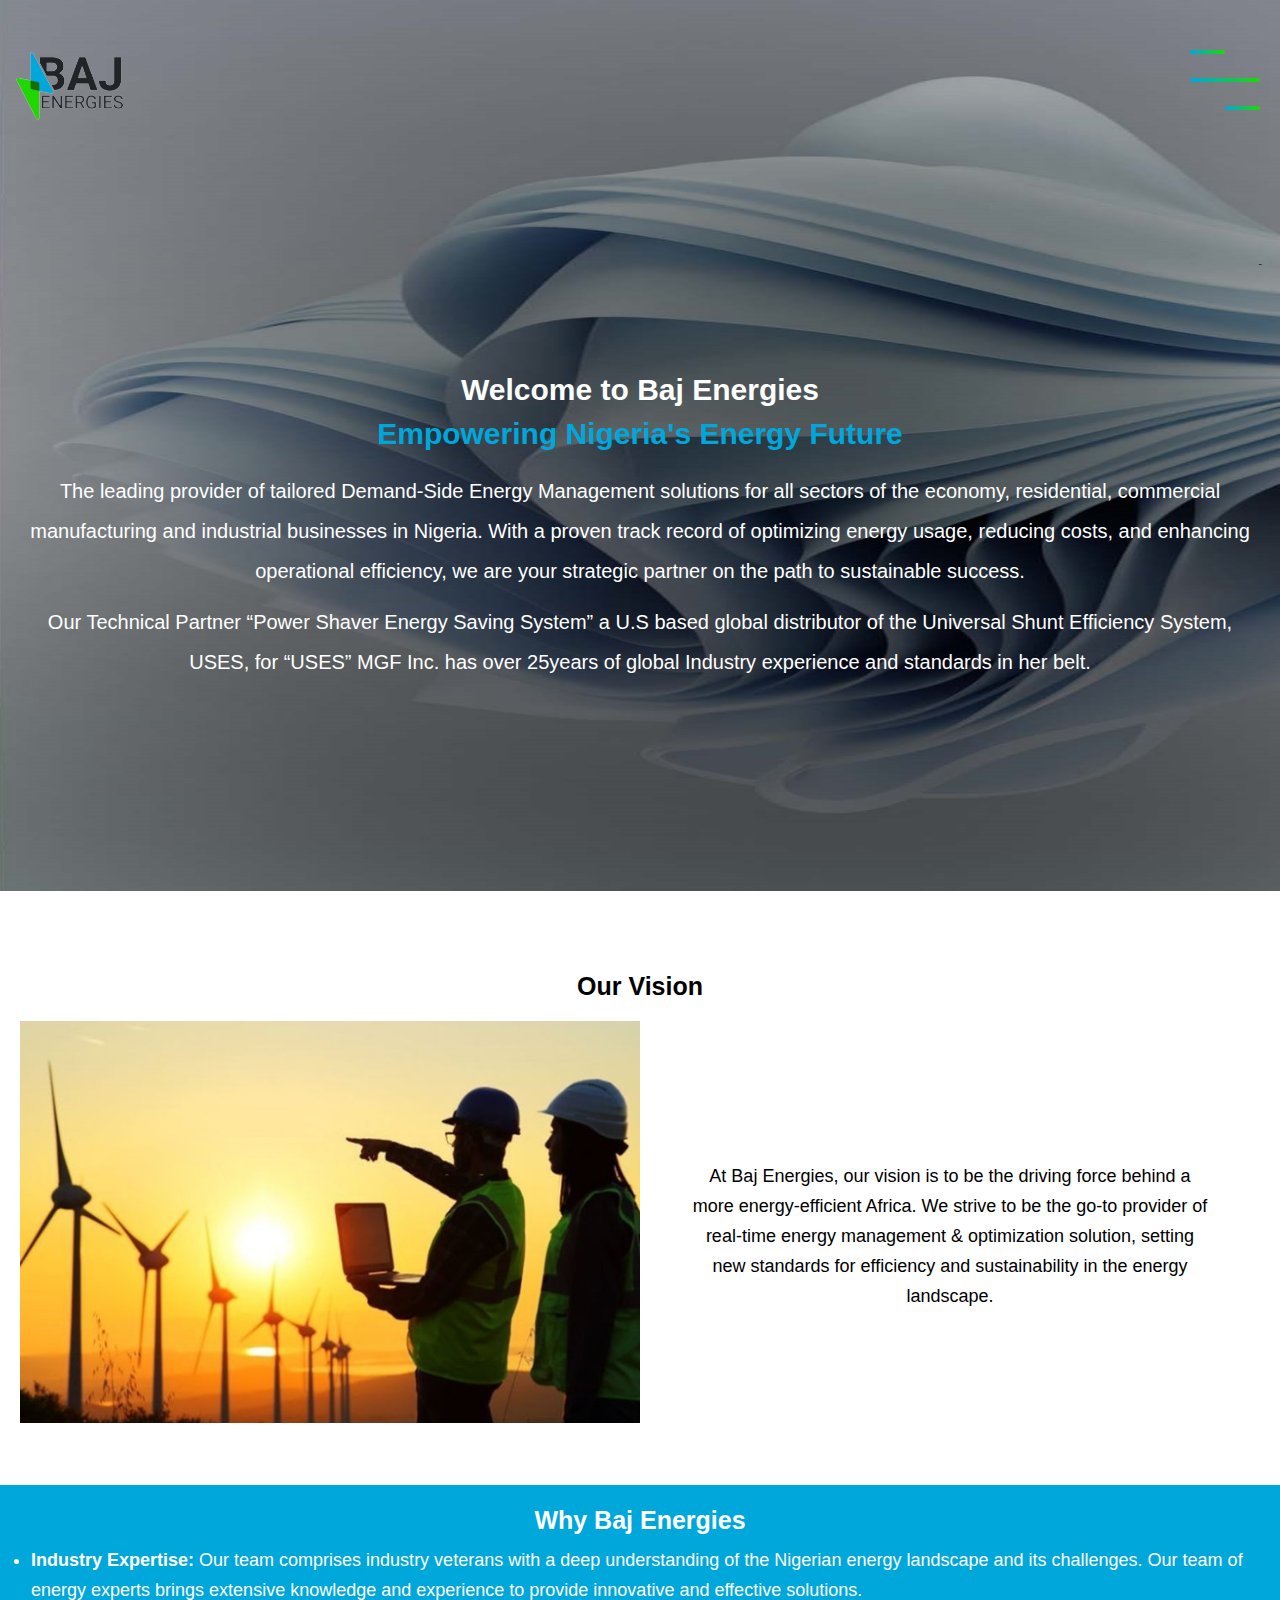
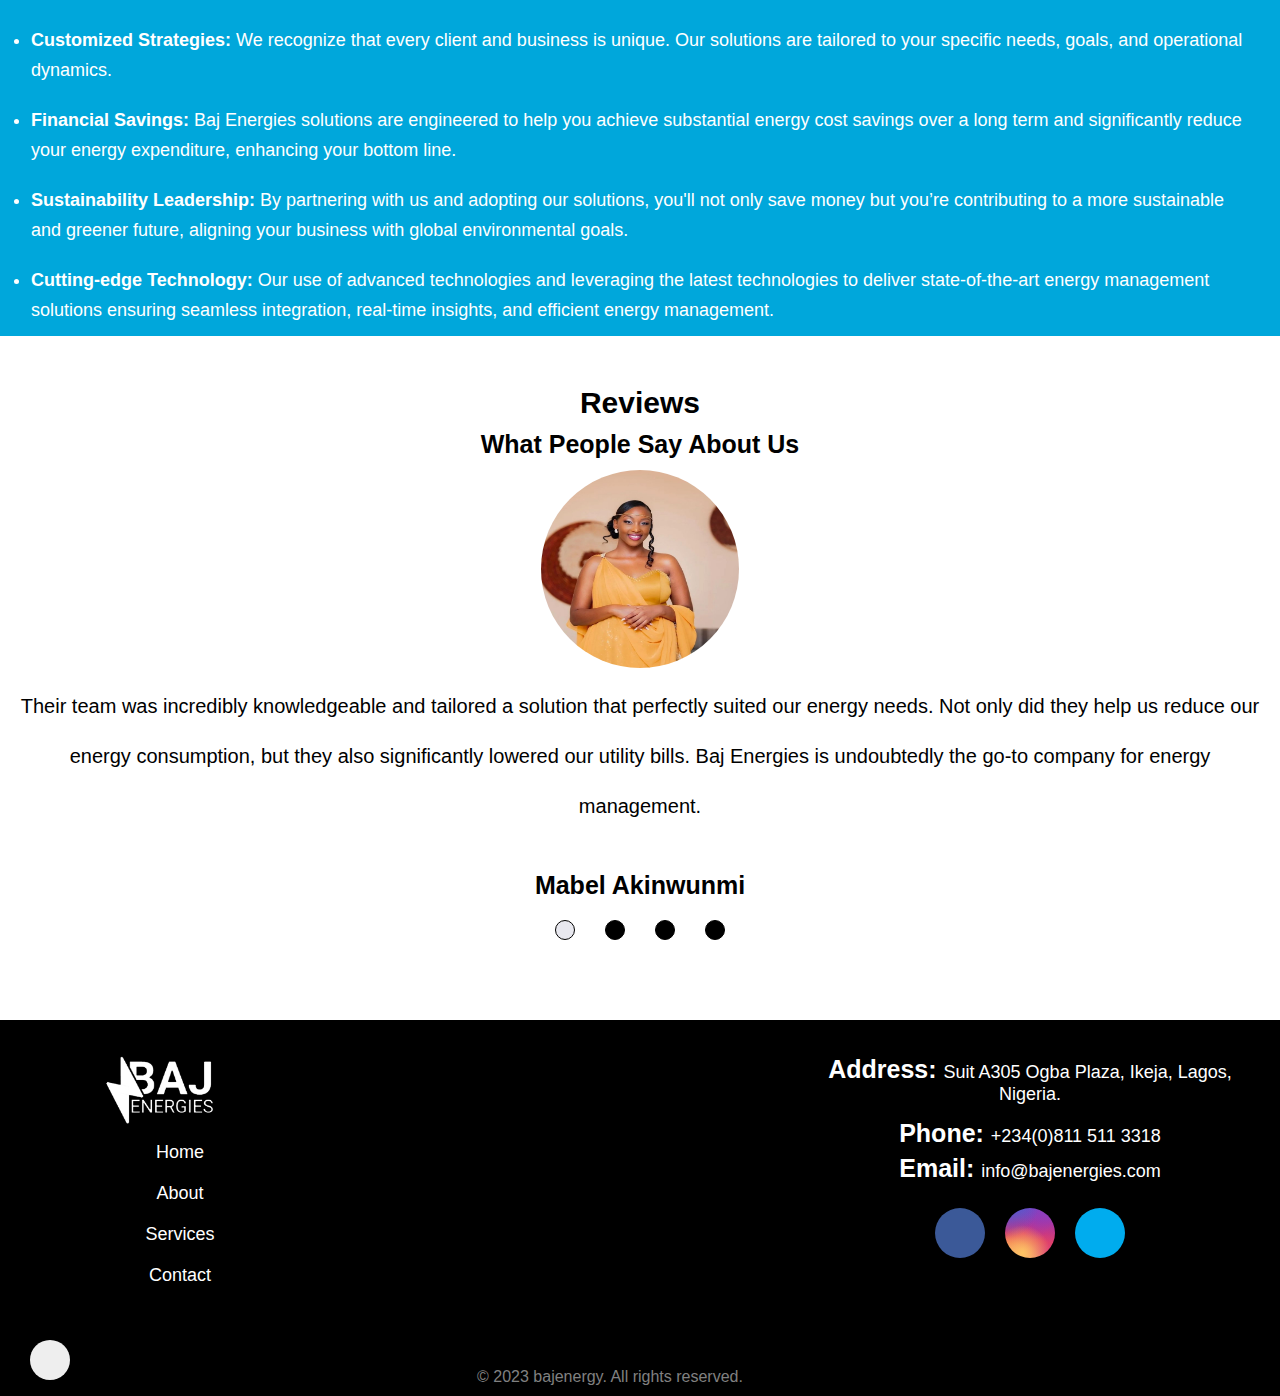
==== index.html @ cb809952 "Add files via upload" ====
<!DOCTYPE html>
<html lang="en">
<head>
    <meta charset="UTF-8">
    <meta http-equiv="X-UA-Compatible" content="IE=edge">
    <meta name="viewport" content="width=device-width, initial-scale=1.0">
    <title>Baj Energy</title>
     <!-- fontawesome -->
     <link rel="stylesheet" href="https://cdnjs.cloudflare.com/ajax/libs/font-awesome/6.4.0/css/all.min.css" integrity="sha512-iecdLmaskl7CVkqkXNQ/ZH/XLlvWZOJyj7Yy7tcenmpD1ypASozpmT/E0iPtmFIB46ZmdtAc9eNBvH0H/ZpiBw==" crossorigin="anonymous" referrerpolicy="no-referrer" />
     <link rel="stylesheet" href="style.css">
</head>
<body>
    <header>
        <div class="menu-toggler">
            <div class="bar half start"></div>
            <div class="bar"></div>
            <div class="bar half end"></div>
        </div>
        <nav class="top-nav">
            <ul class="nav-list">
                <li>
                    <a href="index.html" class="nav-link">Home</a>
                </li>
                <li>
                    <a href="about.html" class="nav-link">About</a>
                </li>
                <li>
                    <a href="services.html" class="nav-link">Services</a>
                </li>
                <li>
                    <a href="contact.html" class="nav-link">Contact</a>
                </li>
            </ul>
        </nav>
        <div class="landing-text">
            <img src="images/logo.png" alt="">
        </div>
    </header>
    <section class="top">
        <div class="background">
            <img src="images/Untitled-aaaaaaaaaa1.jpg" alt="">
        </div>
        <div class="words">
            <div class="one">
                <h1>Welcome to Baj Energies</h1>
                <h2>Empowering Nigeria's Energy Future</h2>
                <p>The leading provider of tailored Demand-Side Energy Management solutions for all sectors of the economy, residential, commercial manufacturing and industrial businesses in Nigeria. With a proven track record of optimizing energy usage, reducing costs, and enhancing operational efficiency, we are your strategic partner on the path to sustainable success. </p>
                <br>
                <p> Our Technical Partner “Power Shaver Energy Saving System” a U.S based global distributor of the Universal Shunt Efficiency System, USES, for “USES” MGF Inc. has over 25years of global Industry experience and standards in her belt.</p>
            </div>
        </div>
    </section>
    <section class="vision">
        <h1>Our Vision</h1>
       <div class="top-v">
        <div class="picx">
            <img src="images/energy.png" alt="">
        </div>
        <div class="vis">
            <p>At Baj Energies, our vision is to be the driving force behind a more energy-efficient Africa. We strive to be the go-to provider of real-time energy management & optimization solution, setting new standards for efficiency and sustainability in the energy landscape.</p>
        </div>
       </div>
    </section>
    <section class="why">
        <div class="details">
            <h2>Why Baj Energies</h2>
           <ul>
            <li><span>Industry Expertise:</span> Our team comprises industry veterans with a deep understanding of the Nigerian    energy landscape and its challenges. Our team of energy experts brings extensive knowledge and    experience to provide innovative and effective solutions.</li>
            <li><span>Customized Strategies:</span> We recognize that every client and business is unique. Our solutions are tailored to your specific needs, goals, and operational dynamics. </li>
            <li><span>Financial Savings:</span> Baj Energies solutions are engineered to help you achieve substantial energy cost savings over a long term and significantly reduce your energy expenditure, enhancing your bottom line.</li>
            <li><span>Sustainability Leadership:</span> By partnering with us and adopting our solutions, you'll not only save money but you’re contributing to a more sustainable and greener future, aligning your business with global environmental goals.</li>
            <li><span>Cutting-edge Technology:</span> Our use of advanced technologies and leveraging the latest technologies to deliver state-of-the-art energy management solutions ensuring seamless integration, real-time insights, and efficient energy management.</li>
           </ul>
        </div> 
    </section>
    <section class="testimonial">
        <div class="test">
            <div class="left">
                <span>Reviews</span>
                <h3>What People Say About Us</h3>
            </div>
            <div class="one right active">
                <img src="images/i1.png" alt="">
                <p>Their team was incredibly knowledgeable and tailored a solution that perfectly suited our energy needs. Not only did they help us reduce our energy consumption, but they also significantly lowered our utility bills. Baj Energies is undoubtedly the go-to company for energy management.</p>
                <h4>Mabel Akinwunmi</h4>
            </div>
            <div class="two right">
                <img src="images/i2.png" alt="">
                <p>As the facilities manager for a large office complex, I can't express how impressed I am with Baj Energies. They provided us with a comprehensive energy management solution that perfectly aligns with our sustainability goals. The cost savings have been significant, and the team's ongoing support is top-notch.</p>
                <h4>Tochi Eze</h4>
            </div>
            <div class="three right">
                <img src="images/i3.png" alt="">
                <p>I run a chain of hotels, and energy costs have always been a significant concern. Baj Energies came to our rescue! Their team provided us with a customized Demand-Side Energy Management solution that not only reduced our energy bills but also improved the overall guest experience. I can't recommend them enough for their expertise, professionalism, and dedication to helping businesses save on energy costs.</p>
                <h4>Monday Aderogba</h4>
            </div>
            <div class="four right">
                <img src="images/i4.png" alt="">
                <p>Our university was facing escalating energy costs, and we needed a sustainable solution. Baj Energies came to our rescue and devised a tailored Demand-Side Energy Management plan that has not only reduced our expenses but also contributed to our commitment to environmental responsibility. </p>
                <h4>Rotimi Daniels</h4>
            </div>
            <div class="acc">
                <div data-checker="one" class="accent-wrapper checked">
                </div>
                <div data-checker="two" class="accent-wrapper">    
                </div>
                <div data-checker="three" class="accent-wrapper">  
                </div>
                <div data-checker="four" class="accent-wrapper"> 
                </div>
            </div>
        </div>
    </section>
    <footer id="contact">
        <div class="footer-left" data-aos="fade-up" data-aos-delay="780">
            <div class="footer-brand">
                <a href="#"><img src="images/white logo.png" alt=""></a>
            </div>
            <nav class="footer-nav" aria-label="footer nav">
                <ul>
                  <li><a href="index.html">Home</a></li>
                  <li><a href="about.html">About</a></li>
                  <li><a href="services.html">Services</a></li>
                  <li><a href="contact.html">Contact</a></li>
                </ul>
            </nav>
        </div>
        <div class="footer-right" data-aos="fade-down" data-aos-delay="780">
            <div class="add">
                <p><span>Address: </span>Suit A305 Ogba Plaza, Ikeja, Lagos, Nigeria.</p>
                <p><span>Phone: </span>+234(0)811 511 3318</p>
                <p><span>Email: </span>info@bajenergies.com</p>
            </div>
            <ul class="social-links">
                <li class="flex">
                    <a href="https://www.facebook.com/bajenergies"><i class="fab fa-facebook-f"></i></a>
                </li>
                <li class="flex">
                    <a href="https://www.instagram.com/bajenergies"><i class="fab fa-instagram"></i></a>
                </li>
                <li class="flex">
                    <a href="https://www.linkedin.com/showcase/baj-energies/"><i class="fab fa-linkedin"></i></a>
                </li>
            </ul>
            <p class="copyright">&copy; 2023 bajenergy. All rights reserved.</p>
        </div>
        <div class="up" id="up">
            <i class="fas fa-chevron-up"></i>
        </div>
     </footer>



    
    <script src="https://ajax.googleapis.com/ajax/libs/jquery/3.3.1/jquery.min.js"></script>
    <script src="baj.js"></script>
</body>
</html>
---- style.css ----
*{
    margin: 0;
    padding: 0;
    box-sizing: border-box;
}
html{
    font-size: 10px;
    font-family: sans-serif;
    
}
body{
    width: 100%;
    background-size: cover;
}


/* Header############################################### */
header{
    width: 100%;
}
.top-nav{
    width: 100%;
    height: 105vh;
    position: fixed;
    top: -105vh;
    background-color: #000;
    border-bottom-right-radius: 100%;
    border-bottom-left-radius: 100%;
    transition: all 650ms cubic-bezier(1,0,0,1);
    z-index: 50;
    text-align: center;
}

.nav-list{
    list-style: none;
    width: 100%;
    height: 80%;
    display: grid;
    justify-content: center;
    align-items: center;
}
.nav-list li a{
    font-size: 30px;
    color: #fff;
    text-decoration: none;
}

li{
    margin: 0 1rem;
}
.nav-link{
    font-family: 'The Historia Demo', sans-serif;
    font-size: 4rem;
    padding: 1rem;
}
.nav-link:hover,
.nav-link:focus{
    background: linear-gradient(to top, #00a7db, #20d703);
    -webkit-background-clip: text;
    -webkit-text-fill-color: transparent;
}
.top-nav.open{
    top: 0;
    border-radius: initial;
}
.menu-toggler{
    position: absolute;
    top: 5rem;
    right: 2rem;
    width: 5rem;
    height: 4rem;
    display: flex;
    flex-direction: column;
    justify-content: space-between;
    cursor: pointer;
    z-index: 1500;
    transition: transform 650ms ease-out;
}
.menu-toggler.open{
    transform: rotate(-45deg);
}
.bar{
    background: linear-gradient(to right, #00a7db, #20d703);
    width: 100%;
    height: 4px;
    border-radius: .8rem;
}
.bar.half{
    width: 50%;
}
.bar.start{
    transform-origin: right;
    transition: transform 650ms cubic-bezier(0.54, -0.81, 0.57, 0.57);
}
.open .bar.start{
    transform: rotate(-450deg) translateX(.8rem);
}
.bar.end{
    align-self: flex-end;
    transform-origin: left;
    transition: transform 650ms cubic-bezier(0.54, -0.81, 0.57, 0.57);
}
.open .bar.end{
    transform: rotate(-450deg) translateX(-.8rem);
}
.landing-text{
    position: relative;
    top: -40px;
    left: -80px;
    z-index: 3;
}
.landing-text img{
    width: 300px;
    
}
/* Top############################################### */
.top{
    position: relative;
    bottom: 250px;
}
.background img{
    width: 100%;
    height: 130vh;
}
.words{
    position: relative;
    bottom: 700px;
    margin: 10px 20px 1px;
}
.one{
    text-align: center;
}
.one h1{
    color: #fff;
    font-size: 25px;
}
.one h2{
    color: #00a7db;
    font-size: 20px;
}
.one p{
    color: #fff;
    font-size: 18px;
    line-height: 30px;
}
/* vision############################################### */
.vision{
    position: relative;
    bottom: 770px;
    margin: 10px 20px 10px;
}
.picx img{
    width: 100%;
    position: relative;
    top: 20px;
}
.vis{
    text-align: center;
}
.vision h1{
    position: relative;
    font-size: 25px;
    text-align: center;
}
.vis p{
    position: relative;
    font-size: 18px;
    top: 40px;
    line-height: 30px;
}
/* Why############################################### */
.why{
    border: 1px solid transparent;
    background: #00a7db; 
    position: relative;
    bottom: 700px;
    
}
.details{
    margin: 20px;
    position: relative;
    bottom: 50px;
    
}
.details h2{
    font-size: 25px;
    text-align: center;
    position: relative;
    top: 50px;
    color: #fff;
}
.details ul{
    display: grid;
    gap: 20px;
}
.details ul li{
    font-size: 18px;
    line-height: 30px;
    position: relative;
    top: 60px;
    color: #fff;
}
.details ul li span{
    font-weight: 700;
}
/* testimonial################################################################# */
.testimonial{
    position: relative;
    bottom: 650px;
}
.left{
    text-align: center;
}
.left span{
    font-size: 25px;
    font-family: sans-serif;
    font-weight: 600;
}
.left h3{
    font-size: 20px;
    font-family: sans-serif;
    position: relative;
    top: 10px;
    font-weight: 600;
}
.acc{
    display: flex;
    gap: 20px;
    align-items: center;
    justify-content: center;
}
.acc .accent-wrapper .accent{
    border: 1px solid black;
    width: 20px;
    height: 20px;
    background-color: #000;
    border-radius: 50%;
    position: relative;
    top: 70px;
    cursor: pointer;
}
.acc .accent-wrapper {
    border: 1px solid black;
    width: 20px;
    height: 20px;
    background-color: #000;
    border-radius: 50%;
    position: relative;
    top: 70px;
    cursor: pointer;
}
.right{
    text-align: center;
    display: none;
}
.right img{
    width: 100px;
    height: 100px;
    border: 1px solid transparent;
    border-radius: 50%;
    position: relative;
    top: 20px;
    align-items: center;
    justify-content: center;
}
.right p{
    font-size: 20px;
    font-family: sans-serif;
    position: relative;
    top: 20px;
    margin: 10px 20px 10px;
    color: #000;
}
.right h4{
    font-size: 20px;
    font-family: sans-serif;
    position: relative;
    top: 50px;
}
.acc .accent-wrapper.checked{
    background-color: rgb(232, 232, 239) !important;
}
.active{
    display: block !important;
}
/* footer################################################################## */
footer{
    background: black;
    padding: 20px 30px 0;
    height: 576px;
    margin-top: -500px; 
}
.footer-brand{
    margin-bottom: 20px;
}
.footer-brand a img{
   width: 200px;
   position: relative;
   left: -20px;
   top: 40px;
}
.footer-nav a{
    color: #fff;
    font-size: 18px;
    text-decoration: none;
}
.footer-nav ul{
    display: grid;
    gap: 20px;
}
.footer-left{
    text-align: center;
    position: relative;
    bottom: 60px;
}

.footer-right{
    text-align: right;
    padding: 10px 10px 0;
    position: relative;
    bottom: 30px;
}
.add i{
    color: #fff;
    position: relative;
}
.add p{
    position: relative;
    color: #fff;
    top: -10px;
    font-size: 20px;
    width: 100%;
}
.add p:nth-of-type(2){
    position: relative;
    color: #fff;
    top: 4px;
    font-size: 20px;
    width: 100%;
}
.add p:nth-of-type(3){
    position: relative;
    color: #fff;
    top: 10px;
    font-size: 20px;
    width: 100%;
}
.add p span{
    position: relative;
    font-weight: 600;
    font-size: 20px;
    color: #fff;
}
.add h6 {
    position: relative;
    top: -8px;
    border: 2px solid white;
    font-size: 20px;
    font-family: sans-serif;
    font-weight: 600;
    background: white;
    color: #000;
    width: 140px;
    left: 30%;
    
}
.social-links{
    display: flex;
    align-items: center;
    justify-content: center;
    position: relative;
    top: 50px;
   
}
.social-links li{
    margin: 0 1rem;
    width: 50px;
    height: 50px;
    border-radius: 50%;
    transition: var(--transition);
}
.social-links li:hover{
    transform: translateY(-5px);
}
.social-links li:nth-child(1){
    background-color: #3b5998;
}
.social-links li:nth-child(2){
    background: radial-gradient(circle farthest-corner at 35% 90%, #fec564, transparent 50%), radial-gradient(circle farthest-corner at 0 140%, #fec564, transparent 50%), radial-gradient(ellipse farthest-corner at 0 -25%, #5258cf, transparent 50%), radial-gradient(ellipse farthest-corner at 20% -50%, #5258cf, transparent 50%), radial-gradient(ellipse farthest-corner at 100% 0, #893dc2, transparent 50%), radial-gradient(ellipse farthest-corner at 60% -20%, #893dc2, transparent 50%), radial-gradient(ellipse farthest-corner at 100% 100%, #d9317a, transparent), linear-gradient(#6559ca, #bc318f 30%, #e33f5f 50%, #f77638 70%, #fec66d 100%);
}
.social-links li:nth-child(3){
    background-color: #00acee;
}
.social-links li:nth-child(4){
    background-color: #c8232c;
}
.social-links a{
    font-size: 3rem;
    color: #fff;
    position: relative;
    top: 9px;
    right: 11px;
}

.copyright{
    color: gray;
    position: relative;
    top: 100px;
    text-align: center;
}
.up{
    position: absolute;
    width: 2rem;
    height: 2rem;
    background-color: #eee;    
    border-radius: 100%;
    display: flex;
    animation: pulse 2s infinite;
    cursor: pointer;
    margin-left: 315px;
}
.up i{
    color: #000;
    font-size: 2rem;
    margin: auto;
}
@keyframes pulse{
    0%{
        box-shadow: 0 0 0 0 rgba(253, 87, 191, 0.99);
    }
    70%{
        box-shadow: 0 0 0 2rem rgba(253, 87, 191, 0);
    }
    100%{
        box-shadow: 0 0 0 0 rgba(253, 87, 191, 0);
    }
}

/* About Page################################################################## */
.about{
    position: relative;
    margin-bottom: 550px;
}
.about h1{
    font-size: 25px;
    text-align: center;
    position: relative;
    bottom: 68px;
}
.abt{
    margin: 10px 20px 10px;
    position: relative;
    bottom: 50px;
}
.abt p{
    font-size: 18px;
    line-height: 30px;
}
.abt img{
    width: 100%;
    position: relative;
    top: 30px;
}

/* Services################################################################## */
.services{
    margin-top: 600px;
}
.spec{
    position: relative;
    bottom: 700px;
}
.services h1{
    font-size: 25px;
    text-align: center;
    color: #000;
}
.serv{
    margin: 15px;
}
.serv ul{
    display: grid;
    gap: 20px;
}

.serv ul li{
    font-size: 18px;
    line-height: 30px;
    list-style: dotted;
}
.serv ul li span{
    font-weight: 700;
}
.sol h3{
    font-size: 20px;
}
.sol li{
    font-size: 18px;
    list-style: dotted;
    font-weight: 600;
}
.sol ul{
    font-size: 18px;
    margin-left: 30px;
}
/* Contact Page################################################################## */
.contact{
    position: relative;
    margin-bottom: 550px;
}
.contact h1{
    font-size: 25px;
    text-align: center;
    position: relative;
    bottom: 68px;
}
.cnt{
    margin: 10px 20px 10px;
    position: relative;
    bottom: 50px;
}
.cnt p{
    font-size: 18px;
    line-height: 30px;
}
.abt img{
    width: 100%;
    position: relative;
    top: 30px;
}

.reach{
    margin: 10px 20px 10px;
}
.reach h1{
    position: relative;
    top: 1px;
}
.reach form{
    margin-top: 20px;
}
.reach form input,
form textarea{
    width: 100%;
    padding: 5px;
    border: none;
    outline: none;
    background: #191919;
    color: #fff;
    font-size: 18px;
    margin-bottom: 0.7rem;
    border-radius: 6px;
}
.reach form .btn{
    display: inline-block;
    background: #00afef;
    font-size: 18px;
    letter-spacing: 1px;
    text-transform: uppercase;
    font-weight: 600;
    border: 2px solid transparent;
    cursor: pointer;
    border-radius: 10px;
    width: 100%;
    transition: ease .20s;
    position: relative;
    color: #000;
    /* left: 248px; */
    top: 12px;
    padding: 10px 50px;
}
.reach form .btn:hover{
    border: 2px solid #20d703;
    background: transparent;
    transform: scale(1.1);
}

/* responsive########################################################## */
@media only screen and (min-width: 768px){
    /* nav################# */
    .menu-toggler {
        width: 7rem;
        height: 6rem;
    }
    .nav-list li a {
        font-size: 40px;
    }
    .landing-text h1{
        font-size: 30px;
    }
    .landing-text{
        position: relative;
        top: -30px;
        left: -80px;
        z-index: 3;
    }
    /* Top######################## */
    .one h1 {
        font-size: 40px;
    }
    .background img {
        width: 100%;
        height: 100vh;
    }
    .one h2 {
        font-size: 30px;
    }
    .one p {
        font-size: 25px;
        line-height: 50px;
    }
    .words {
        position: relative;
        bottom: 800px;
        margin: 10px 20px 1px;
    }
    /* Vision######################### */
    .vision h1 {
        font-size: 30px;
    }
    .vis p {
        font-size: 25px;
        line-height: 50px;
    }
    /* Why################################### */
    .details h2 {
        font-size: 30px;
    }
    .details ul li {
        font-size: 25px;
        line-height: 50px;
    }
    /* Testimonial################################### */
    .left span {
        font-size: 30px;
    }
    .left h3 {
        font-size: 25px;
    }
    .right img {
        width: 200px;
        height: 200px;
    }
    .right h4 {
        font-size: 25px;
    }
    .right p {
        font-size: 25px;
        line-height: 50px;
    }
    .acc {
        gap: 30px;
    }
    /* Footer################################### */
    footer {
        background: black;
        padding: 20px 30px 0;
        height: 776px;
        margin-top: -500px;
    }
    .footer-brand a img {
        width: 300px;
        position: relative;
        left: -20px;
        top: 20px;
    }
    .footer-nav a{
        color: #fff;
        font-size: 25px;
        position: relative;
        bottom: 70px;
    }
    .add p span {
        font-size: 25px;
    }
    .add p {
        top: -10px;
        font-size: 25px;
    }
    .add p:nth-of-type(2) {
        font-size: 25px;
    }
    .add p:nth-of-type(3) {
        font-size: 25px;
    }
    .footer-right .add{
        text-align: center;
    }
    .footer-right{
        bottom: 50px;
    }
    .up i {
        color: #000;
        font-size: 4rem;
        margin: auto;
    }
    .up {
        position: absolute;
        width: 4rem;
        height: 4rem;
        background-color: #eee;
        border-radius: 100%;
        display: flex;
        animation: pulse 2s infinite;
        cursor: pointer;
        margin-left: 0px;
        float: right;
    }
    .copyright {
        color: gray;
        position: relative;
        top: 110px;
        text-align: center;
        font-size: 20px;
    }

    /* ABOUT PAGEE############## */
    .about h1 {
        font-size: 30px;
    }
    .abt p {
        font-size: 25px;
        line-height: 50px;
    }

    /* SERVICES PAGE################### */
    .services h1 {
        font-size: 30px;
    }
    .serv {
        margin: 25px;
    }
    .serv ul {
        display: grid;
        gap: 23px;
    }
    .serv ul li {
        font-size: 25px;
        line-height: 50px;
        list-style: dotted;
    }
    .sol h3 {
        font-size: 30px;
    }
    .sol li {
        font-size: 24px;
        list-style: dotted;
        font-weight: 600;
    }
    .serv ul {
        display: grid;
        gap: 23px;
        font-size: 25px;
    }
    /* CONTACT PAGE#####################3#### */
    .contact h1 {
        font-size: 30px;
    }
    .cnt p {
        font-size: 25px;
        line-height: 50px;
    }
    .reach form .btn{
        font-size: 30px;
     }
     .reach form input,
     form textarea{
        font-size: 30px;
    } 
}
/* tablet screen
/* @media only screen and (min-width: 1000px){ */
    @media only screen and (min-width: 1000px){
        /* navbar */
        .nav-list{
            display: flex;
        }
         /* Top######################## */
    .one h1 {
        font-size: 40px;
    }
    .background img {
        width: 100%;
        height: 100vh;
    }
    .one h1 {
        font-size: 30px;
        bottom: 30px;
        position: relative;
    }
    .one h2 {
        font-size: 30px;
        bottom: 20px;
        position: relative;
    }
    .one p {
        font-size: 20px;
        line-height: 40px;
    }
    .words {
        position: relative;
        bottom: 500px;
        margin: 10px 20px 1px;
    }
    /* Vision######################### */
    .vision{
        position: relative;
        bottom: 470px;
        margin: 10px 20px 10px;
    }
    .top-v{
        display: flex;
    }
    .picx{
        width: 100%;
    }
    .picx img{
        width: 100%;
        position: relative;
        top: 20px;
    }
    .vis{
        text-align: center;
        width: 100%;
    }
    .vision h1{
        position: relative;
        font-size: 25px;
        text-align: center;
    }
    .vis p{
        position: relative;
        font-size: 18px;
        top: 40px;
        line-height: 30px;
        top: 150px;
        margin: 10px 50px 10px;
    }
     /* Why############################################### */
.why{
    border: 1px solid transparent;
    background: #00a7db; 
    position: relative;
    bottom: 400px;
    
}
.details{
    margin: 20px;
    position: relative;
    bottom: 50px;
    
}
.details h2{
    font-size: 25px;
    text-align: center;
    position: relative;
    top: 50px;
    color: #fff;
}
.details ul{
    display: grid;
    gap: 20px;
}
.details ul li{
    font-size: 18px;
    line-height: 30px;
    position: relative;
    top: 60px;
    color: #fff;
}
.details ul li span{
    font-weight: 700;
}
/* testimonial############################# */
.testimonial{
    position: relative;
    bottom: 350px;
}
.right p {
    font-size: 20px;
    line-height: 50px;
}
/* footer################################################################## */
footer{
    background: black;
    padding: 20px 30px 0;
    height: 376px;
    margin-top: -200px; 
    display: flex;
    gap: 480px;
}
footer .footer-left{
    position: relative;
    bottom: 150px;
}



.footer-brand a img {
    width: 300px;
    position: relative;
    left: -20px;
    top: 50px;
}
.footer-nav a{
    color: #fff;
    font-size: 18px;
    position: relative;
    bottom: 70px;
}
.add{
    top: 65px;
    position: relative;
}
.add p span {
    font-size: 25px;
}
.add p {
    top: -10px;
    font-size: 18px;
}
.add p:nth-of-type(2) {
    font-size: 18px;
}
.add p:nth-of-type(3) {
    font-size: 18px;
}
.footer-right .add{
    text-align: center;
}
.footer-right{
    bottom: 50px;
}
footer .social-links{
    position: relative;
    top: 100px;
}
.up i {
    color: #000;
    font-size: 4rem;
    margin: auto;
}
.up {
    position: absolute;
    width: 4rem;
    height: 4rem;
    background-color: #eee;
    border-radius: 100%;
    display: flex;
    animation: pulse 2s infinite;
    cursor: pointer;
    margin-left: 0px;
    margin-top: 300px;
    float: right;
}
.copyright {
    color: gray;
    position: relative;
    top: 210px;
    text-align: center;
    font-size: 16px;
    right: 100%;
}
/* ABOUT PAGEE############## */
.about h1 {
    font-size: 30px;
}
.abt p {
    font-size: 20px;
    line-height: 40px;
}
 /* SERVICES PAGE################### */
 .services h1 {
    font-size: 30px;
}
.serv {
    margin: 25px;
}
.serv ul {
    display: grid;
    gap: 23px;
}
.serv ul li {
    font-size: 20px;
    line-height: 40px;
    list-style: dotted;
}
.sol h3 {
    font-size: 20px;
}
.sol li {
    font-size: 18px;
    list-style: dotted;
    font-weight: 600;
}
.serv ul {
    display: grid;
    gap: 23px;
    font-size: 20px;
}
/* CONTACT PAGE#####################3#### */
.contact h1 {
    font-size: 30px;
}
.cnt p {
    font-size: 20px;
    line-height: 40px;
}
.reach form .btn{
    font-size: 30px;
 }
 .reach form input{
    height: 40px;
 }
 
.reach form input,
form textarea{
    font-size: 20px;
   
}
.reach form .btn{
    font-size: 20px;
    height: 50px;
} 


}
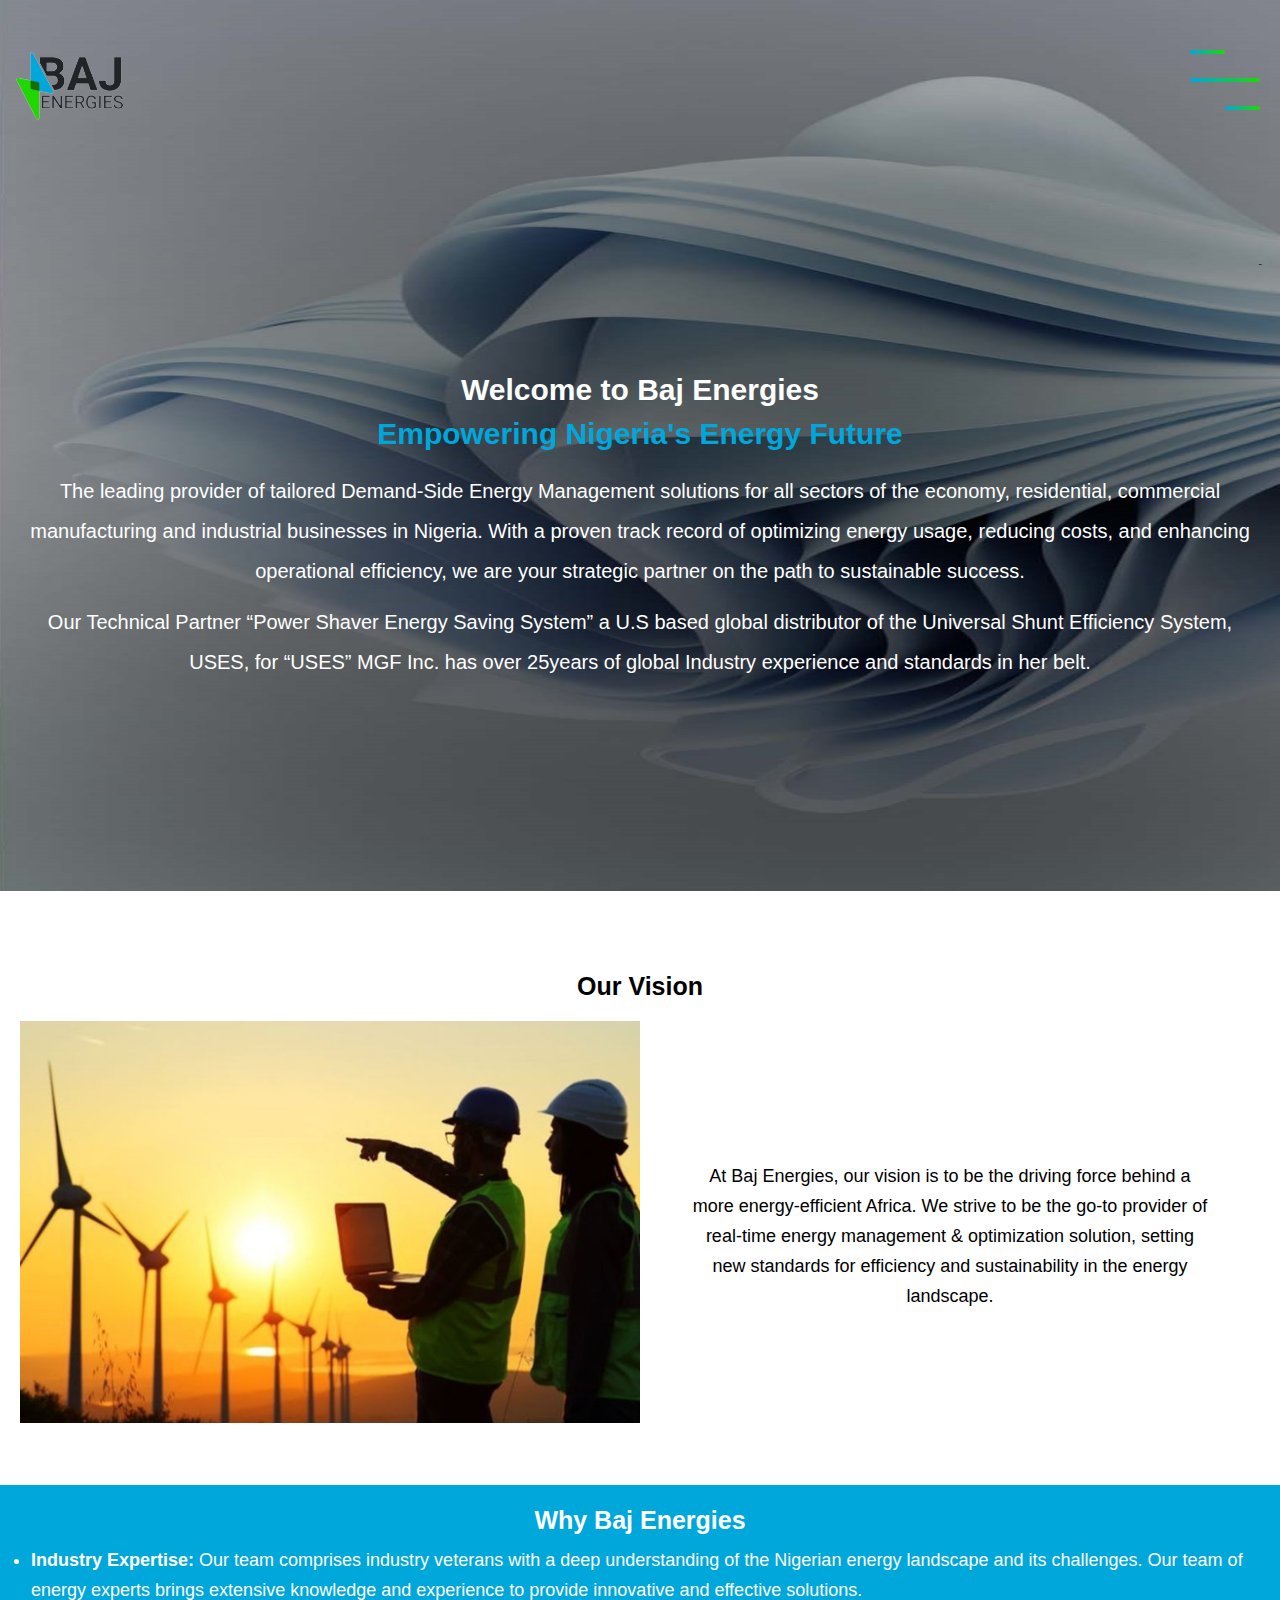
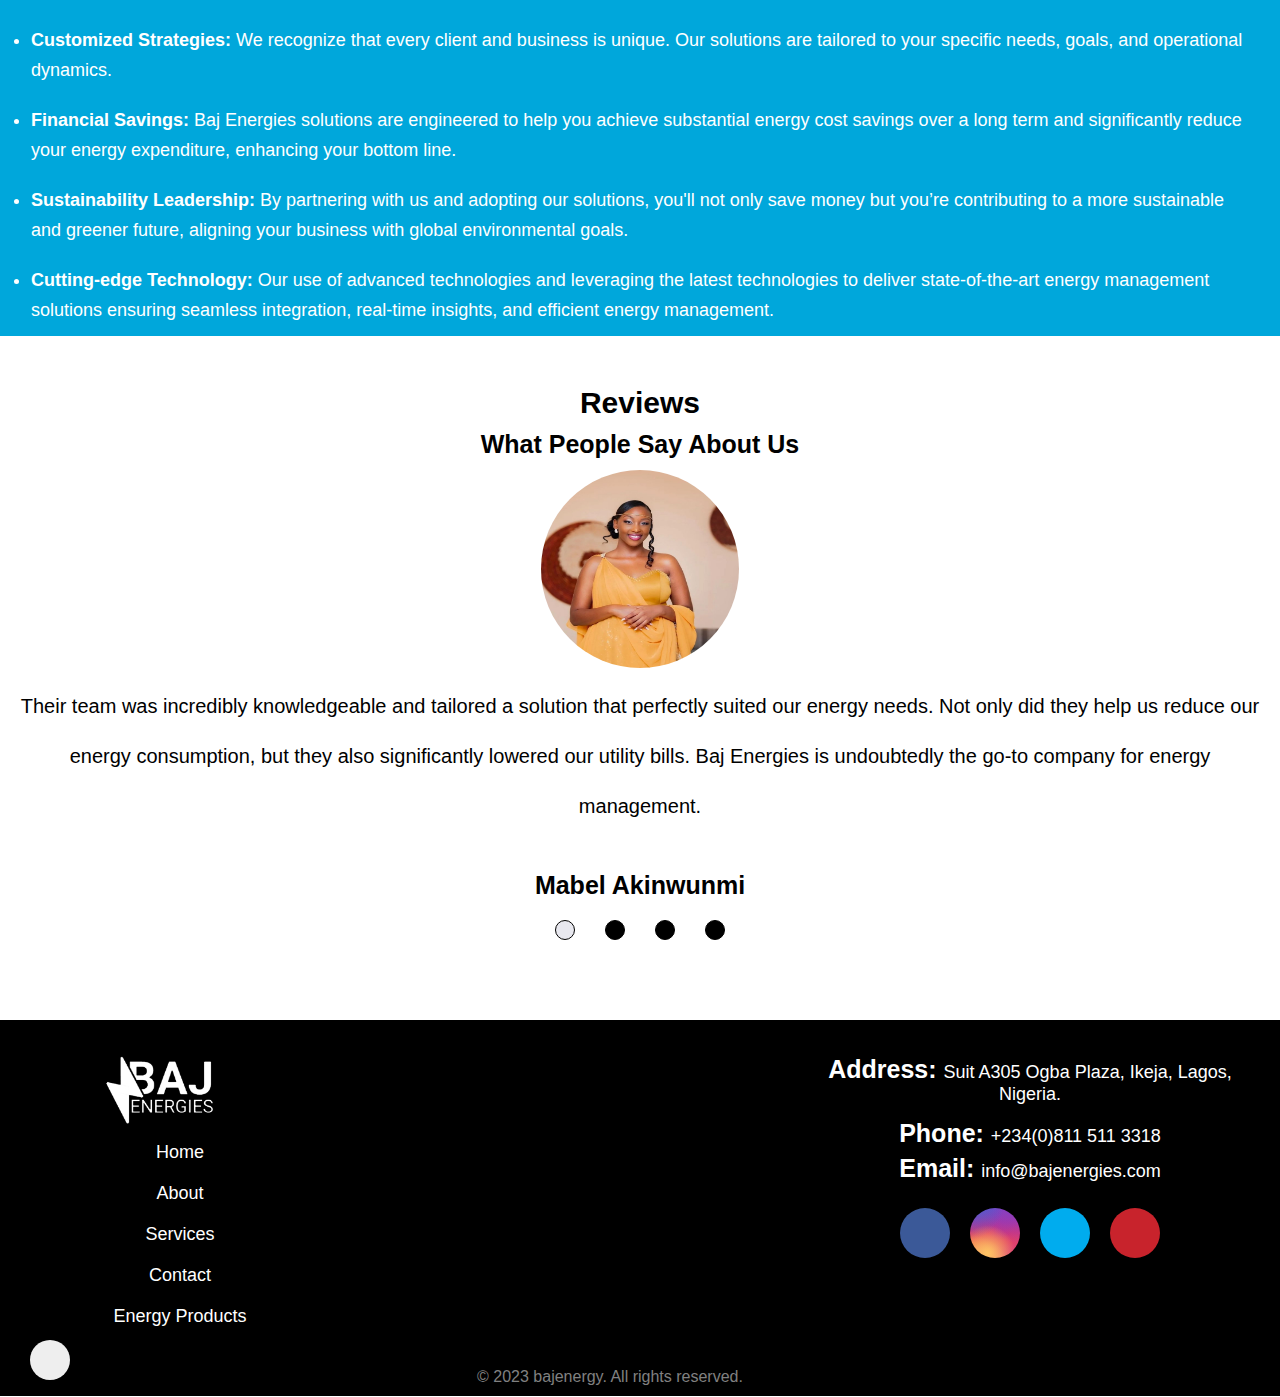
==== commit b179c4dd: "Add files via upload" ====
--- a/index.html
+++ b/index.html
@@ -4,6 +4,7 @@
     <meta charset="UTF-8">
     <meta http-equiv="X-UA-Compatible" content="IE=edge">
     <meta name="viewport" content="width=device-width, initial-scale=1.0">
+    <link rel="shortcut icon" href="lol.ico" type="image/x-icon">
     <title>Baj Energy</title>
      <!-- fontawesome -->
      <link rel="stylesheet" href="https://cdnjs.cloudflare.com/ajax/libs/font-awesome/6.4.0/css/all.min.css" integrity="sha512-iecdLmaskl7CVkqkXNQ/ZH/XLlvWZOJyj7Yy7tcenmpD1ypASozpmT/E0iPtmFIB46ZmdtAc9eNBvH0H/ZpiBw==" crossorigin="anonymous" referrerpolicy="no-referrer" />
@@ -28,17 +29,20 @@
                     <a href="services.html" class="nav-link">Services</a>
                 </li>
                 <li>
+                    <a href="energyproducts.html" class="nav-link">Energy Products</a>
+                </li>
+                <li>
                     <a href="contact.html" class="nav-link">Contact</a>
                 </li>
             </ul>
         </nav>
         <div class="landing-text">
-            <img src="images/logo.png" alt="">
+            <img src="logo.png" alt="">
         </div>
     </header>
     <section class="top">
         <div class="background">
-            <img src="images/Untitled-aaaaaaaaaa1.jpg" alt="">
+            <img src="Untitled-aaaaaaaaaa1.jpg" alt="">
         </div>
         <div class="words">
             <div class="one">
@@ -54,7 +58,7 @@
         <h1>Our Vision</h1>
        <div class="top-v">
         <div class="picx">
-            <img src="images/energy.png" alt="">
+            <img src="energy.png" alt="">
         </div>
         <div class="vis">
             <p>At Baj Energies, our vision is to be the driving force behind a more energy-efficient Africa. We strive to be the go-to provider of real-time energy management & optimization solution, setting new standards for efficiency and sustainability in the energy landscape.</p>
@@ -80,22 +84,22 @@
                 <h3>What People Say About Us</h3>
             </div>
             <div class="one right active">
-                <img src="images/i1.png" alt="">
+                <img src="i1.png" alt="">
                 <p>Their team was incredibly knowledgeable and tailored a solution that perfectly suited our energy needs. Not only did they help us reduce our energy consumption, but they also significantly lowered our utility bills. Baj Energies is undoubtedly the go-to company for energy management.</p>
                 <h4>Mabel Akinwunmi</h4>
             </div>
             <div class="two right">
-                <img src="images/i2.png" alt="">
+                <img src="i2.png" alt="">
                 <p>As the facilities manager for a large office complex, I can't express how impressed I am with Baj Energies. They provided us with a comprehensive energy management solution that perfectly aligns with our sustainability goals. The cost savings have been significant, and the team's ongoing support is top-notch.</p>
                 <h4>Tochi Eze</h4>
             </div>
             <div class="three right">
-                <img src="images/i3.png" alt="">
+                <img src="i3.png" alt="">
                 <p>I run a chain of hotels, and energy costs have always been a significant concern. Baj Energies came to our rescue! Their team provided us with a customized Demand-Side Energy Management solution that not only reduced our energy bills but also improved the overall guest experience. I can't recommend them enough for their expertise, professionalism, and dedication to helping businesses save on energy costs.</p>
                 <h4>Monday Aderogba</h4>
             </div>
             <div class="four right">
-                <img src="images/i4.png" alt="">
+                <img src="i4.png" alt="">
                 <p>Our university was facing escalating energy costs, and we needed a sustainable solution. Baj Energies came to our rescue and devised a tailored Demand-Side Energy Management plan that has not only reduced our expenses but also contributed to our commitment to environmental responsibility. </p>
                 <h4>Rotimi Daniels</h4>
             </div>
@@ -114,7 +118,7 @@
     <footer id="contact">
         <div class="footer-left" data-aos="fade-up" data-aos-delay="780">
             <div class="footer-brand">
-                <a href="#"><img src="images/white logo.png" alt=""></a>
+                <a href="#"><img src="white logo.png" alt=""></a>
             </div>
             <nav class="footer-nav" aria-label="footer nav">
                 <ul>
@@ -122,6 +126,7 @@
                   <li><a href="about.html">About</a></li>
                   <li><a href="services.html">Services</a></li>
                   <li><a href="contact.html">Contact</a></li>
+                  <li><a href="energyproducts.html">Energy Products</a></li>
                 </ul>
             </nav>
         </div>
@@ -141,6 +146,9 @@
                 <li class="flex">
                     <a href="https://www.linkedin.com/showcase/baj-energies/"><i class="fab fa-linkedin"></i></a>
                 </li>
+                <li class="flex">
+                    <a href="https://www.youtube.com/@bajenergies"><i class="fab fa-youtube"></i></a>
+                </li>
             </ul>
             <p class="copyright">&copy; 2023 bajenergy. All rights reserved.</p>
         </div>
--- a/style.css
+++ b/style.css
@@ -3,15 +3,16 @@
     padding: 0;
     box-sizing: border-box;
 }
+
 html{
     font-size: 10px;
     font-family: sans-serif;
     
 }
-body{
-    width: 100%;
-    background-size: cover;
-}
+body {
+    width: 100%;
+    overflow-y: auto; /* Show vertical scrollbar */
+  }
 
 
 /* Header############################################### */
@@ -574,6 +575,42 @@
     background: transparent;
     transform: scale(1.1);
 }
+/* Product Page################################################################## */
+.product{
+    margin-bottom: 600px;
+}
+.product .contents{
+    display: grid;
+    gap: 70px;
+}
+.head h1{
+    text-align: center;
+    font-size: 25px;
+    position: relative;
+    bottom: 80px;
+}
+.inner-content .piccccc{
+    width: 100%;
+    display: grid;
+    justify-content: center;
+    align-items: center;
+}
+.inner-content .piccccc img{
+   
+}
+.inner-content .cc{
+    padding-top: 30px;
+    margin: 10px 20px 10px;
+
+}
+.inner-content .cc h2{
+    font-size: 25px;
+    text-align: center;
+}
+.inner-content .cc p{
+    font-size: 20px;
+    line-height: 30px;
+}
 
 /* responsive########################################################## */
 @media only screen and (min-width: 768px){
@@ -751,6 +788,21 @@
         display: grid;
         gap: 23px;
         font-size: 25px;
+    }
+    /* PRODUCT PAGE#####################3#### */
+    .head h1 {
+        font-size: 30px;
+    }
+    .product .contents .inner-content {
+        display: flex;
+        margin: 10px 20px 10px;
+    }
+    .inner-content .cc h2 {
+        font-size: 30px;
+    }
+    .inner-content .cc p {
+        font-size: 25px;
+        line-height: 40px;
     }
     /* CONTACT PAGE#####################3#### */
     .contact h1 {
@@ -998,6 +1050,21 @@
     gap: 23px;
     font-size: 20px;
 }
+/* PRODUCT PAGE#####################3#### */
+.head h1 {
+    font-size: 30px;
+}
+.product .contents .inner-content {
+    display: flex;
+    margin: 10px 20px 10px;
+}
+.inner-content .cc h2 {
+    font-size: 20px;
+}
+.inner-content .cc p {
+    font-size: 18px;
+    line-height: 40px;
+}
 /* CONTACT PAGE#####################3#### */
 .contact h1 {
     font-size: 30px;
